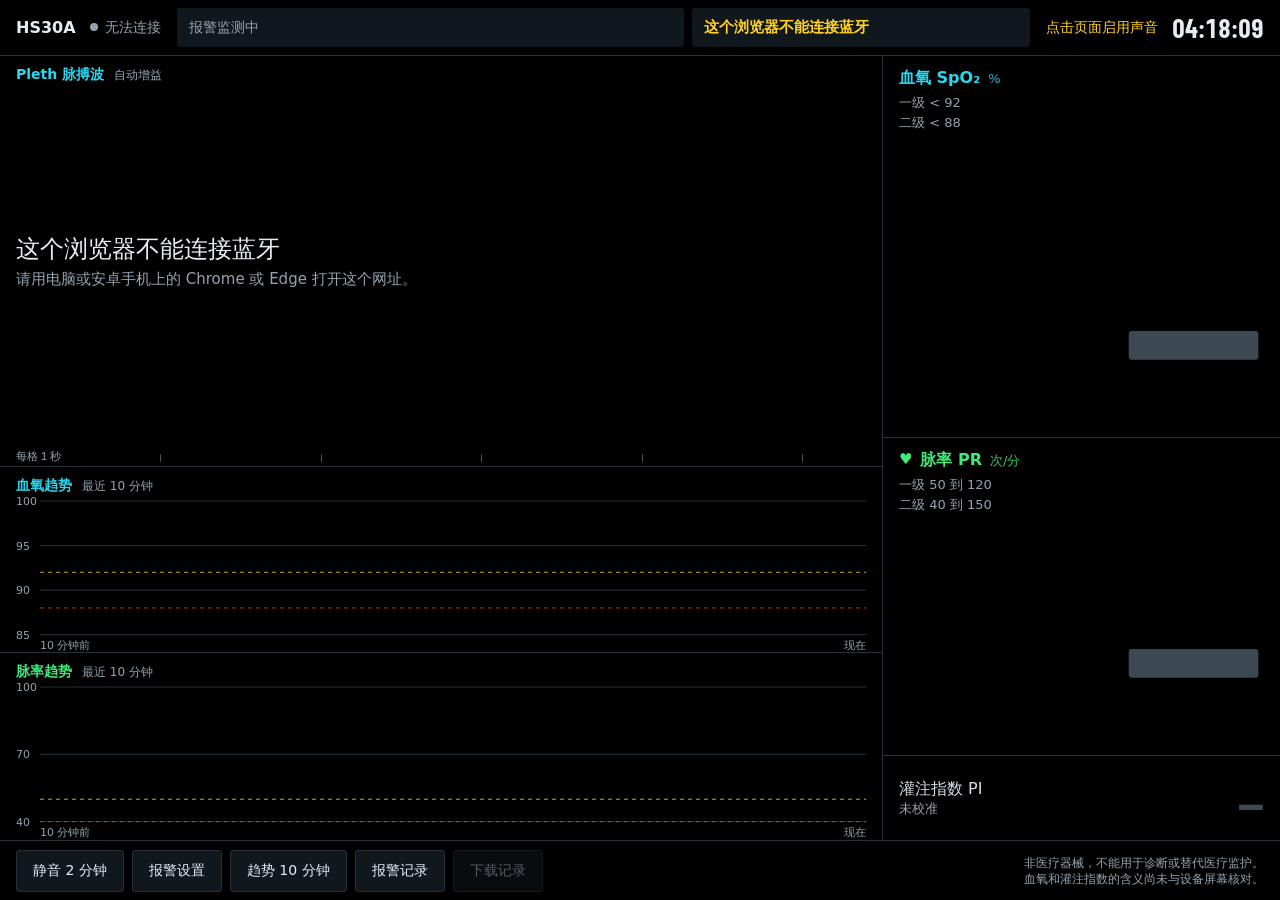
==== index.html @ 620bfce5 "Publish HS30A web monitor Co-Authored-By: Claude Opus 5.5 <noreply@anthropic.com>" ====
<!doctype html>
<html lang="zh-CN">
<head>
<meta charset="utf-8">
<meta name="viewport" content="width=device-width, initial-scale=1">
<title>HS30A 血氧监测</title>
<link rel="icon" href="data:,">
<style>
/* Barlow Condensed (SIL OFL, see fonts/OFL.txt), for systems without DIN Condensed. */
@font-face {
  font-family: "Monitor Numeral";
  src: url("./fonts/barlow-condensed-700.woff2") format("woff2");
  font-weight: 700;
  font-display: swap;
}
:root {
  --ground: #000000;
  --panel-line: #27313A;
  --raised: #10171D;
  --ink: #E6EDF2;
  --ink-soft: #94A3AF;
  --spo2: #27D8F0;
  --spo2-trace: #16A3BD;
  --pr: #3DEB7A;
  --pr-trace: #25AE58;
  --pi: #D6DEE6;
  --warning: #FFD21F;
  --critical: #FF3B30;
  --numeral: "DIN Condensed", "Monitor Numeral", "PingFang SC", sans-serif;
  --text: "PingFang SC", "Avenir Next", system-ui, sans-serif;
  color-scheme: dark;
}
* { box-sizing: border-box; }
html, body { margin: 0; height: 100%; background: var(--ground); }
body {
  position: relative;
  height: 100dvh;
  min-height: 620px;
  display: grid;
  grid-template-rows: 56px minmax(0, 1fr) 60px;
  grid-template-columns: minmax(0, 1fr);
  color: var(--ink);
  font: 400 14px/1.45 var(--text);
}
button, select, input { font: inherit; color: inherit; }
:focus-visible { outline: 2px solid var(--ink); outline-offset: 2px; }

/* Status bar */
.status {
  display: grid;
  grid-template-columns: auto minmax(0, 1fr) auto;
  align-items: stretch;
  column-gap: 16px;
  padding: 0 16px;
  border-bottom: 1px solid var(--panel-line);
}
.identity, .meta { display: flex; align-items: center; gap: 14px; white-space: nowrap; }
.device { font-weight: 600; font-size: 16px; }
#connection { display: flex; align-items: center; gap: 7px; color: var(--ink-soft); }
#connection::before {
  content: "";
  width: 8px;
  height: 8px;
  border-radius: 50%;
  background: var(--ink-soft);
}
#connection[data-tone="live"]::before { background: var(--pr); }
#clock { font: 700 26px/1 var(--numeral); font-variant-numeric: tabular-nums; }
#soundState { color: var(--ink-soft); }
#soundState[data-tone="caution"] { color: var(--warning); }

.alarm-slots {
  display: grid;
  grid-template-columns: minmax(0, 3fr) minmax(0, 2fr);
  gap: 8px;
  padding: 8px 0;
  min-width: 0;
}
.slot {
  display: flex;
  align-items: center;
  gap: 8px;
  min-width: 0;
  padding: 8px 12px;
  border-radius: 3px;
  background: var(--raised);
  color: var(--ink-soft);
  white-space: nowrap;
  overflow: hidden;
}
.slot span:last-child { overflow: hidden; text-overflow: ellipsis; }
.slot[data-level] { font-weight: 600; font-size: 15px; }
.slot[data-level="tech"] { color: var(--warning); }

/* The message stays lit so it can be read; only the parameter block flashes. */
.slot[data-level="1"] { background-color: var(--warning); color: #000; }
.slot[data-level="2"] { background-color: var(--critical); color: #000; }

/* Monitor body */
.monitor {
  display: grid;
  grid-template-columns: minmax(0, 1fr) clamp(320px, 31vw, 480px);
  min-height: 0;
}
.channels {
  display: grid;
  grid-template-rows: minmax(0, 2.2fr) minmax(0, 1fr) minmax(0, 1fr);
  min-height: 0;
  border-right: 1px solid var(--panel-line);
}
.channel { position: relative; min-height: 0; border-bottom: 1px solid var(--panel-line); }
.channel:last-child { border-bottom: 0; }
.channel-label {
  position: absolute;
  z-index: 1;
  top: 8px;
  left: 16px;
  display: flex;
  align-items: baseline;
  gap: 10px;
  pointer-events: none;
}
.channel-label b { font-size: 14px; font-weight: 600; }
.channel-label span { color: var(--ink-soft); font-size: 12px; }
.spo2-ink { color: var(--spo2); }
.pr-ink { color: var(--pr); }
#trace { position: absolute; inset: 0; width: 100%; height: 100%; display: block; }
#hint { position: absolute; left: 16px; right: 16px; top: 50%; transform: translateY(-50%); }
#hint strong { display: block; font-size: 24px; font-weight: 500; }
#hint span { display: block; max-width: 34em; margin-top: 2px; color: var(--ink-soft); font-size: 15px; }
#hintLink { display: inline-block; margin-top: 10px; color: var(--spo2); }
#hintConnect {
  display: block;
  min-height: 44px;
  margin-top: 14px;
  padding: 0 20px;
  border: 0;
  border-radius: 3px;
  background: var(--ink);
  color: #000;
  font-weight: 600;
  cursor: pointer;
}

/* Trend strips */
.trend { position: absolute; inset: 0; padding-top: 30px; }
.trend svg { display: block; width: 100%; height: 100%; touch-action: pan-y; }
.trend text { fill: var(--ink-soft); font: 11px var(--text); font-variant-numeric: tabular-nums; }
.trend-stats {
  position: absolute;
  z-index: 1;
  top: 9px;
  right: 16px;
  margin: 0;
  color: var(--ink-soft);
  font-size: 12px;
  font-variant-numeric: tabular-nums;
}
.tooltip {
  position: absolute;
  top: 34px;
  transform: translateX(-50%);
  padding: 3px 8px;
  border: 1px solid var(--panel-line);
  border-radius: 3px;
  background: var(--raised);
  font-size: 12px;
  white-space: nowrap;
  pointer-events: none;
}

/* Parameter blocks */
.params { display: grid; grid-template-rows: minmax(0, 1.2fr) minmax(0, 1fr) 84px; min-height: 0; }
.param {
  container-type: size;
  position: relative;
  border-bottom: 1px solid var(--panel-line);
  overflow: hidden;
}
.param:last-child { border-bottom: 0; }
/* 0.5 Hz warning and about 1.4 Hz critical: kept slow because the block is large. */
.param[data-level="1"] { animation: param-warning 2s steps(1) infinite; }
.param[data-level="2"] { animation: param-critical .7s steps(1) infinite; }
.param[data-level] .param-title, .param[data-level] .value, .param[data-level] .limits { color: inherit; }
@keyframes param-warning {
  0%, 50% { background-color: var(--warning); color: #000; }
  50.01%, 100% { background-color: var(--ground); color: var(--warning); }
}
@keyframes param-critical {
  0%, 50% { background-color: var(--critical); color: #000; }
  50.01%, 100% { background-color: var(--ground); color: var(--critical); }
}
.param-title {
  position: absolute;
  top: 10px;
  left: 16px;
  display: flex;
  align-items: baseline;
  gap: 8px;
  font-size: 16px;
  font-weight: 600;
}
.param-title small { font-size: 13px; font-weight: 400; opacity: .85; }
/* :where keeps specificity at zero, so alarm colours can always override these. */
:where(#spo2Block) { color: var(--spo2); }
:where(#prBlock) { color: var(--pr); }
#heart { display: inline-block; font-size: 15px; align-self: center; }
.limits {
  position: absolute;
  left: 16px;
  top: 38px;
  display: grid;
  gap: 1px;
  color: var(--ink-soft);
  font-size: 13px;
  font-variant-numeric: tabular-nums;
  white-space: nowrap;
}
.limits .off { color: var(--warning); }
.value {
  position: absolute;
  right: 16px;
  bottom: 14px;
  font-family: var(--numeral);
  font-weight: 700;
  font-size: min(78cqh, 60cqi);
  font-variant-numeric: tabular-nums;
  line-height: .86;
  text-box: trim-both cap alphabetic;
}
.value.empty { color: #3C4852; }
.param[data-level] .value.empty { color: inherit; }
.pi-block { color: var(--pi); }
.pi-block .value { font-size: min(52cqh, 26cqi); bottom: 18px; }
.pi-block .param-title { top: 50%; transform: translateY(-50%); font-weight: 500; flex-direction: column; gap: 0; }
.pi-block .param-title small { color: var(--ink-soft); opacity: 1; }

/* Soft keys */
.softkeys {
  display: flex;
  align-items: center;
  gap: 8px;
  padding: 0 16px;
  border-top: 1px solid var(--panel-line);
  min-width: 0;
}
.softkeys button, dialog button {
  flex: none;
  min-height: 42px;
  padding: 0 16px;
  border: 1px solid var(--panel-line);
  border-radius: 3px;
  background: var(--raised);
  cursor: pointer;
}
.softkeys button:hover:not(:disabled), dialog button:hover:not(:disabled) { border-color: var(--ink-soft); }
button:disabled { color: var(--ink-soft); opacity: .55; cursor: default; }
#silence[aria-pressed="true"] { border-color: var(--warning); color: var(--warning); }
.disclaimer {
  position: absolute;
  right: 16px;
  bottom: 13px;
  margin: 0;
  color: var(--ink-soft);
  font-size: 12px;
  text-align: right;
  line-height: 1.35;
}

/* Dialogs */
dialog {
  width: min(600px, calc(100vw - 32px));
  max-height: calc(100dvh - 32px);
  padding: 24px;
  border: 1px solid var(--panel-line);
  border-radius: 4px;
  background: var(--raised);
  color: var(--ink);
}
dialog::backdrop { background: rgba(0, 0, 0, .7); }
dialog h2 { margin: 0 0 16px; font-size: 18px; font-weight: 600; }
.limit-table { width: 100%; border-collapse: collapse; }
.limit-table th, .limit-table td { padding: 8px 8px 8px 0; text-align: left; font-weight: 400; }
.limit-table thead th { color: var(--ink-soft); font-size: 13px; }
.limit-table tbody th { white-space: nowrap; }
.limit-table td label { display: inline-flex; align-items: center; gap: 6px; white-space: nowrap; }
.tier { display: inline-flex; align-items: center; gap: 6px; }
.tier::before { content: ""; width: 10px; height: 10px; border-radius: 2px; }
.tier-1::before { background: var(--warning); }
.tier-2::before { background: var(--critical); }
input[type="number"], select {
  width: 84px;
  min-height: 38px;
  padding: 0 8px;
  border: 1px solid var(--panel-line);
  border-radius: 3px;
  background: var(--ground);
  font-variant-numeric: tabular-nums;
}
select { width: auto; }
.setting-row { display: flex; flex-wrap: wrap; align-items: center; gap: 8px 16px; margin-top: 16px; }
.setting-row label { display: inline-flex; align-items: center; gap: 8px; }
.setting-help { margin: 12px 0 0; color: var(--ink-soft); font-size: 13px; }
#settingsError { min-height: 21px; margin: 12px 0 0; color: var(--warning); }
.dialog-actions { display: flex; flex-wrap: wrap; gap: 8px; margin-top: 16px; }
.dialog-actions .end { margin-left: auto; }
button.primary { border-color: var(--ink); background: var(--ink); color: #000; font-weight: 600; }
.log-scroll { max-height: 50vh; overflow: auto; }
.log-table { width: 100%; border-collapse: collapse; font-variant-numeric: tabular-nums; }
.log-table th, .log-table td {
  padding: 7px 10px 7px 0;
  border-bottom: 1px solid var(--panel-line);
  text-align: left;
  font-weight: 400;
}
.log-table th { position: sticky; top: 0; background: var(--raised); color: var(--ink-soft); }
.log-empty { color: var(--ink-soft); }

[hidden] { display: none !important; }

@media (prefers-reduced-motion: reduce) {
  .param[data-level="1"] { animation: none; background-color: var(--warning); color: #000; }
  .param[data-level="2"] { animation: none; background-color: var(--critical); color: #000; }
}

@media (max-width: 900px) {
  html, body { height: auto; }
  body { height: auto; min-height: 100dvh; grid-template-rows: auto auto auto auto; }
  .status { grid-template-columns: minmax(0, 1fr) auto; row-gap: 0; padding: 8px 16px 0; }
  .alarm-slots { grid-column: 1 / -1; grid-row: 2; grid-template-columns: minmax(0, 1fr); padding: 8px 0; }
  .monitor { grid-template-columns: minmax(0, 1fr); }
  .params { order: -1; grid-template-rows: 190px 72px; grid-template-columns: repeat(2, minmax(0, 1fr)); border-bottom: 1px solid var(--panel-line); }
  #spo2Block { border-right: 1px solid var(--panel-line); }
  .pi-block { grid-column: 1 / -1; border-bottom: 0; }
  .value { font-size: min(62cqh, 58cqi); }
  .channels { grid-template-rows: 220px 130px 130px; border-right: 0; }
  .disclaimer { position: static; order: 1; padding: 8px 16px; text-align: left; }
  .softkeys {
    order: 2;
    position: sticky;
    z-index: 5;
    bottom: 0;
    padding: 8px 16px;
    overflow-x: auto;
    background: var(--ground);
  }
  .softkeys button { flex: 1 0 auto; padding: 0 12px; }
  #soundState { display: none; }
}
</style>
</head>
<body>
<header class="status">
  <div class="identity">
    <span class="device">HS30A</span>
    <span id="connection" role="status">正在连接本地服务</span>
  </div>
  <div class="alarm-slots">
    <div class="slot" id="physiological" role="alert"><span>报警监测中</span></div>
    <div class="slot" id="technical" role="status"><span>设备状态正常</span></div>
  </div>
  <div class="meta">
    <span id="soundState"></span>
    <time id="clock"></time>
  </div>
</header>

<main class="monitor">
  <section class="channels">
    <div class="channel" aria-label="实时脉搏波形">
      <div class="channel-label"><b class="spo2-ink">Pleth 脉搏波</b><span>自动增益</span></div>
      <canvas id="trace"></canvas>
      <div id="hint" hidden>
        <strong id="hintTitle"></strong>
        <span id="hintBody"></span>
        <a id="hintLink" target="_blank" rel="noopener" hidden></a>
        <button id="hintConnect" type="button" hidden>连接血氧仪</button>
      </div>
    </div>
    <div class="channel">
      <div class="channel-label"><b class="spo2-ink">血氧趋势</b><span id="spo2Window"></span></div>
      <p class="trend-stats" id="spo2Stats"></p>
      <div class="trend" id="spo2Trend"></div>
    </div>
    <div class="channel">
      <div class="channel-label"><b class="pr-ink">脉率趋势</b><span id="prWindow"></span></div>
      <p class="trend-stats" id="prStats"></p>
      <div class="trend" id="prTrend"></div>
    </div>
  </section>

  <aside class="params">
    <section class="param" id="spo2Block">
      <div class="param-title">血氧 SpO₂ <small>%</small></div>
      <div class="limits" id="spo2Limits"></div>
      <span class="value empty" id="spo2">--</span>
    </section>
    <section class="param" id="prBlock">
      <div class="param-title"><span id="heart" aria-hidden="true">♥</span>脉率 PR <small>次/分</small></div>
      <div class="limits" id="prLimits"></div>
      <span class="value empty" id="pr">--</span>
    </section>
    <section class="param pi-block">
      <div class="param-title">灌注指数 PI <small>未校准</small></div>
      <span class="value empty" id="pi">--</span>
    </section>
  </aside>
</main>

<footer class="softkeys">
  <button id="connectKey" type="button" hidden>连接血氧仪</button>
  <button id="silence" type="button" aria-pressed="false">静音 2 分钟</button>
  <button id="openSettings" type="button">报警设置</button>
  <button id="trendWindow" type="button">趋势 10 分钟</button>
  <button id="openLog" type="button">报警记录</button>
  <button id="download" type="button" disabled>下载记录</button>
</footer>
<p class="disclaimer">非医疗器械，不能用于诊断或替代医疗监护。<br>血氧和灌注指数的含义尚未与设备屏幕核对。</p>

<dialog id="settings" aria-labelledby="settingsTitle">
  <form id="settingsForm" method="dialog">
    <h2 id="settingsTitle">报警设置</h2>
    <table class="limit-table">
      <thead>
        <tr>
          <th scope="col">限值</th>
          <th scope="col"><span class="tier tier-1">一级 注意</span></th>
          <th scope="col"><span class="tier tier-2">二级 危急</span></th>
          <th scope="col">报警</th>
        </tr>
      </thead>
      <tbody>
        <tr>
          <th scope="row">血氧低于（%）</th>
          <td><input type="number" data-path="spo2.low1" min="50" max="100" aria-label="血氧一级下限"></td>
          <td><input type="number" data-path="spo2.low2" min="50" max="100" aria-label="血氧二级下限"></td>
          <td><label><input type="checkbox" data-path="spo2.enabled">开启</label></td>
        </tr>
        <tr>
          <th scope="row">脉率低于（次/分）</th>
          <td><input type="number" data-path="pr.low1" min="25" max="250" aria-label="脉率一级下限"></td>
          <td><input type="number" data-path="pr.low2" min="25" max="250" aria-label="脉率二级下限"></td>
          <td rowspan="2"><label><input type="checkbox" data-path="pr.enabled">开启</label></td>
        </tr>
        <tr>
          <th scope="row">脉率高于（次/分）</th>
          <td><input type="number" data-path="pr.high1" min="25" max="250" aria-label="脉率一级上限"></td>
          <td><input type="number" data-path="pr.high2" min="25" max="250" aria-label="脉率二级上限"></td>
        </tr>
      </tbody>
    </table>
    <div class="setting-row">
      <label>持续
        <select data-path="delaySeconds" data-number>
          <option value="0">立即</option>
          <option value="5">5 秒</option>
          <option value="10">10 秒</option>
          <option value="20">20 秒</option>
        </select>
        后报警
      </label>
    </div>
    <div class="setting-row">
      <label><input type="checkbox" data-path="sound">报警声音</label>
      <label><input type="checkbox" data-path="technicalSound">信号中断时也发声</label>
      <button type="button" id="testWarning">试听一级</button>
      <button type="button" id="testCritical">试听二级</button>
    </div>
    <p class="setting-help">设置保存在这个浏览器里。只有这个页面开在前台、设备没有锁屏或休眠时，报警才会工作。</p>
    <p id="settingsError" role="alert"></p>
    <div class="dialog-actions">
      <button type="button" id="restoreDefaults">恢复默认值</button>
      <button type="button" id="cancelSettings" class="end">取消</button>
      <button type="submit" id="saveSettings" class="primary">保存设置</button>
    </div>
  </form>
</dialog>

<dialog id="log" aria-labelledby="logTitle">
  <h2 id="logTitle">报警记录</h2>
  <div class="log-scroll">
    <table class="log-table">
      <thead><tr><th scope="col">开始时间</th><th scope="col">级别</th><th scope="col">内容</th><th scope="col">持续</th></tr></thead>
      <tbody id="logRows"></tbody>
    </table>
    <p class="log-empty" id="logEmpty">还没有报警记录。</p>
  </div>
  <div class="dialog-actions">
    <button type="button" id="clearLog">清空记录</button>
    <button type="button" id="closeLog" class="end primary">关闭</button>
  </div>
</dialog>

<script type="module" src="./app.js"></script>
</body>
</html>
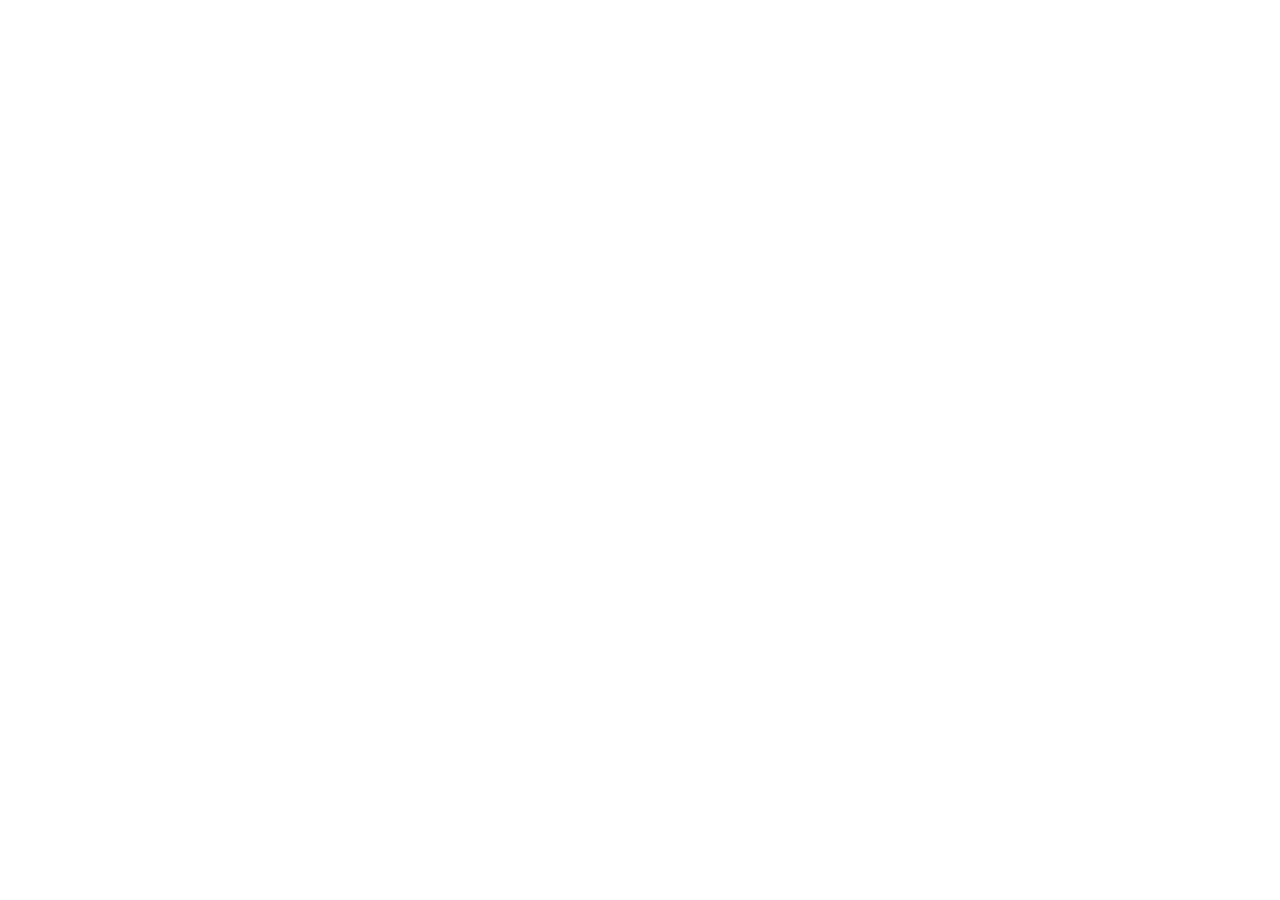
==== commit 7a785bd3: "Rebuild from the Next app: phone layouts, new alarm colours, steadier waveform Co-Authored-By: Claud" ====
--- a/index.html
+++ b/index.html
@@ -3,494 +3,12 @@
 <head>
 <meta charset="utf-8">
 <meta name="viewport" content="width=device-width, initial-scale=1">
+<meta name="robots" content="noindex">
 <title>HS30A 血氧监测</title>
-<link rel="icon" href="data:,">
-<style>
-/* Barlow Condensed (SIL OFL, see fonts/OFL.txt), for systems without DIN Condensed. */
-@font-face {
-  font-family: "Monitor Numeral";
-  src: url("./fonts/barlow-condensed-700.woff2") format("woff2");
-  font-weight: 700;
-  font-display: swap;
-}
-:root {
-  --ground: #000000;
-  --panel-line: #27313A;
-  --raised: #10171D;
-  --ink: #E6EDF2;
-  --ink-soft: #94A3AF;
-  --spo2: #27D8F0;
-  --spo2-trace: #16A3BD;
-  --pr: #3DEB7A;
-  --pr-trace: #25AE58;
-  --pi: #D6DEE6;
-  --warning: #FFD21F;
-  --critical: #FF3B30;
-  --numeral: "DIN Condensed", "Monitor Numeral", "PingFang SC", sans-serif;
-  --text: "PingFang SC", "Avenir Next", system-ui, sans-serif;
-  color-scheme: dark;
-}
-* { box-sizing: border-box; }
-html, body { margin: 0; height: 100%; background: var(--ground); }
-body {
-  position: relative;
-  height: 100dvh;
-  min-height: 620px;
-  display: grid;
-  grid-template-rows: 56px minmax(0, 1fr) 60px;
-  grid-template-columns: minmax(0, 1fr);
-  color: var(--ink);
-  font: 400 14px/1.45 var(--text);
-}
-button, select, input { font: inherit; color: inherit; }
-:focus-visible { outline: 2px solid var(--ink); outline-offset: 2px; }
-
-/* Status bar */
-.status {
-  display: grid;
-  grid-template-columns: auto minmax(0, 1fr) auto;
-  align-items: stretch;
-  column-gap: 16px;
-  padding: 0 16px;
-  border-bottom: 1px solid var(--panel-line);
-}
-.identity, .meta { display: flex; align-items: center; gap: 14px; white-space: nowrap; }
-.device { font-weight: 600; font-size: 16px; }
-#connection { display: flex; align-items: center; gap: 7px; color: var(--ink-soft); }
-#connection::before {
-  content: "";
-  width: 8px;
-  height: 8px;
-  border-radius: 50%;
-  background: var(--ink-soft);
-}
-#connection[data-tone="live"]::before { background: var(--pr); }
-#clock { font: 700 26px/1 var(--numeral); font-variant-numeric: tabular-nums; }
-#soundState { color: var(--ink-soft); }
-#soundState[data-tone="caution"] { color: var(--warning); }
-
-.alarm-slots {
-  display: grid;
-  grid-template-columns: minmax(0, 3fr) minmax(0, 2fr);
-  gap: 8px;
-  padding: 8px 0;
-  min-width: 0;
-}
-.slot {
-  display: flex;
-  align-items: center;
-  gap: 8px;
-  min-width: 0;
-  padding: 8px 12px;
-  border-radius: 3px;
-  background: var(--raised);
-  color: var(--ink-soft);
-  white-space: nowrap;
-  overflow: hidden;
-}
-.slot span:last-child { overflow: hidden; text-overflow: ellipsis; }
-.slot[data-level] { font-weight: 600; font-size: 15px; }
-.slot[data-level="tech"] { color: var(--warning); }
-
-/* The message stays lit so it can be read; only the parameter block flashes. */
-.slot[data-level="1"] { background-color: var(--warning); color: #000; }
-.slot[data-level="2"] { background-color: var(--critical); color: #000; }
-
-/* Monitor body */
-.monitor {
-  display: grid;
-  grid-template-columns: minmax(0, 1fr) clamp(320px, 31vw, 480px);
-  min-height: 0;
-}
-.channels {
-  display: grid;
-  grid-template-rows: minmax(0, 2.2fr) minmax(0, 1fr) minmax(0, 1fr);
-  min-height: 0;
-  border-right: 1px solid var(--panel-line);
-}
-.channel { position: relative; min-height: 0; border-bottom: 1px solid var(--panel-line); }
-.channel:last-child { border-bottom: 0; }
-.channel-label {
-  position: absolute;
-  z-index: 1;
-  top: 8px;
-  left: 16px;
-  display: flex;
-  align-items: baseline;
-  gap: 10px;
-  pointer-events: none;
-}
-.channel-label b { font-size: 14px; font-weight: 600; }
-.channel-label span { color: var(--ink-soft); font-size: 12px; }
-.spo2-ink { color: var(--spo2); }
-.pr-ink { color: var(--pr); }
-#trace { position: absolute; inset: 0; width: 100%; height: 100%; display: block; }
-#hint { position: absolute; left: 16px; right: 16px; top: 50%; transform: translateY(-50%); }
-#hint strong { display: block; font-size: 24px; font-weight: 500; }
-#hint span { display: block; max-width: 34em; margin-top: 2px; color: var(--ink-soft); font-size: 15px; }
-#hintLink { display: inline-block; margin-top: 10px; color: var(--spo2); }
-#hintConnect {
-  display: block;
-  min-height: 44px;
-  margin-top: 14px;
-  padding: 0 20px;
-  border: 0;
-  border-radius: 3px;
-  background: var(--ink);
-  color: #000;
-  font-weight: 600;
-  cursor: pointer;
-}
-
-/* Trend strips */
-.trend { position: absolute; inset: 0; padding-top: 30px; }
-.trend svg { display: block; width: 100%; height: 100%; touch-action: pan-y; }
-.trend text { fill: var(--ink-soft); font: 11px var(--text); font-variant-numeric: tabular-nums; }
-.trend-stats {
-  position: absolute;
-  z-index: 1;
-  top: 9px;
-  right: 16px;
-  margin: 0;
-  color: var(--ink-soft);
-  font-size: 12px;
-  font-variant-numeric: tabular-nums;
-}
-.tooltip {
-  position: absolute;
-  top: 34px;
-  transform: translateX(-50%);
-  padding: 3px 8px;
-  border: 1px solid var(--panel-line);
-  border-radius: 3px;
-  background: var(--raised);
-  font-size: 12px;
-  white-space: nowrap;
-  pointer-events: none;
-}
-
-/* Parameter blocks */
-.params { display: grid; grid-template-rows: minmax(0, 1.2fr) minmax(0, 1fr) 84px; min-height: 0; }
-.param {
-  container-type: size;
-  position: relative;
-  border-bottom: 1px solid var(--panel-line);
-  overflow: hidden;
-}
-.param:last-child { border-bottom: 0; }
-/* 0.5 Hz warning and about 1.4 Hz critical: kept slow because the block is large. */
-.param[data-level="1"] { animation: param-warning 2s steps(1) infinite; }
-.param[data-level="2"] { animation: param-critical .7s steps(1) infinite; }
-.param[data-level] .param-title, .param[data-level] .value, .param[data-level] .limits { color: inherit; }
-@keyframes param-warning {
-  0%, 50% { background-color: var(--warning); color: #000; }
-  50.01%, 100% { background-color: var(--ground); color: var(--warning); }
-}
-@keyframes param-critical {
-  0%, 50% { background-color: var(--critical); color: #000; }
-  50.01%, 100% { background-color: var(--ground); color: var(--critical); }
-}
-.param-title {
-  position: absolute;
-  top: 10px;
-  left: 16px;
-  display: flex;
-  align-items: baseline;
-  gap: 8px;
-  font-size: 16px;
-  font-weight: 600;
-}
-.param-title small { font-size: 13px; font-weight: 400; opacity: .85; }
-/* :where keeps specificity at zero, so alarm colours can always override these. */
-:where(#spo2Block) { color: var(--spo2); }
-:where(#prBlock) { color: var(--pr); }
-#heart { display: inline-block; font-size: 15px; align-self: center; }
-.limits {
-  position: absolute;
-  left: 16px;
-  top: 38px;
-  display: grid;
-  gap: 1px;
-  color: var(--ink-soft);
-  font-size: 13px;
-  font-variant-numeric: tabular-nums;
-  white-space: nowrap;
-}
-.limits .off { color: var(--warning); }
-.value {
-  position: absolute;
-  right: 16px;
-  bottom: 14px;
-  font-family: var(--numeral);
-  font-weight: 700;
-  font-size: min(78cqh, 60cqi);
-  font-variant-numeric: tabular-nums;
-  line-height: .86;
-  text-box: trim-both cap alphabetic;
-}
-.value.empty { color: #3C4852; }
-.param[data-level] .value.empty { color: inherit; }
-.pi-block { color: var(--pi); }
-.pi-block .value { font-size: min(52cqh, 26cqi); bottom: 18px; }
-.pi-block .param-title { top: 50%; transform: translateY(-50%); font-weight: 500; flex-direction: column; gap: 0; }
-.pi-block .param-title small { color: var(--ink-soft); opacity: 1; }
-
-/* Soft keys */
-.softkeys {
-  display: flex;
-  align-items: center;
-  gap: 8px;
-  padding: 0 16px;
-  border-top: 1px solid var(--panel-line);
-  min-width: 0;
-}
-.softkeys button, dialog button {
-  flex: none;
-  min-height: 42px;
-  padding: 0 16px;
-  border: 1px solid var(--panel-line);
-  border-radius: 3px;
-  background: var(--raised);
-  cursor: pointer;
-}
-.softkeys button:hover:not(:disabled), dialog button:hover:not(:disabled) { border-color: var(--ink-soft); }
-button:disabled { color: var(--ink-soft); opacity: .55; cursor: default; }
-#silence[aria-pressed="true"] { border-color: var(--warning); color: var(--warning); }
-.disclaimer {
-  position: absolute;
-  right: 16px;
-  bottom: 13px;
-  margin: 0;
-  color: var(--ink-soft);
-  font-size: 12px;
-  text-align: right;
-  line-height: 1.35;
-}
-
-/* Dialogs */
-dialog {
-  width: min(600px, calc(100vw - 32px));
-  max-height: calc(100dvh - 32px);
-  padding: 24px;
-  border: 1px solid var(--panel-line);
-  border-radius: 4px;
-  background: var(--raised);
-  color: var(--ink);
-}
-dialog::backdrop { background: rgba(0, 0, 0, .7); }
-dialog h2 { margin: 0 0 16px; font-size: 18px; font-weight: 600; }
-.limit-table { width: 100%; border-collapse: collapse; }
-.limit-table th, .limit-table td { padding: 8px 8px 8px 0; text-align: left; font-weight: 400; }
-.limit-table thead th { color: var(--ink-soft); font-size: 13px; }
-.limit-table tbody th { white-space: nowrap; }
-.limit-table td label { display: inline-flex; align-items: center; gap: 6px; white-space: nowrap; }
-.tier { display: inline-flex; align-items: center; gap: 6px; }
-.tier::before { content: ""; width: 10px; height: 10px; border-radius: 2px; }
-.tier-1::before { background: var(--warning); }
-.tier-2::before { background: var(--critical); }
-input[type="number"], select {
-  width: 84px;
-  min-height: 38px;
-  padding: 0 8px;
-  border: 1px solid var(--panel-line);
-  border-radius: 3px;
-  background: var(--ground);
-  font-variant-numeric: tabular-nums;
-}
-select { width: auto; }
-.setting-row { display: flex; flex-wrap: wrap; align-items: center; gap: 8px 16px; margin-top: 16px; }
-.setting-row label { display: inline-flex; align-items: center; gap: 8px; }
-.setting-help { margin: 12px 0 0; color: var(--ink-soft); font-size: 13px; }
-#settingsError { min-height: 21px; margin: 12px 0 0; color: var(--warning); }
-.dialog-actions { display: flex; flex-wrap: wrap; gap: 8px; margin-top: 16px; }
-.dialog-actions .end { margin-left: auto; }
-button.primary { border-color: var(--ink); background: var(--ink); color: #000; font-weight: 600; }
-.log-scroll { max-height: 50vh; overflow: auto; }
-.log-table { width: 100%; border-collapse: collapse; font-variant-numeric: tabular-nums; }
-.log-table th, .log-table td {
-  padding: 7px 10px 7px 0;
-  border-bottom: 1px solid var(--panel-line);
-  text-align: left;
-  font-weight: 400;
-}
-.log-table th { position: sticky; top: 0; background: var(--raised); color: var(--ink-soft); }
-.log-empty { color: var(--ink-soft); }
-
-[hidden] { display: none !important; }
-
-@media (prefers-reduced-motion: reduce) {
-  .param[data-level="1"] { animation: none; background-color: var(--warning); color: #000; }
-  .param[data-level="2"] { animation: none; background-color: var(--critical); color: #000; }
-}
-
-@media (max-width: 900px) {
-  html, body { height: auto; }
-  body { height: auto; min-height: 100dvh; grid-template-rows: auto auto auto auto; }
-  .status { grid-template-columns: minmax(0, 1fr) auto; row-gap: 0; padding: 8px 16px 0; }
-  .alarm-slots { grid-column: 1 / -1; grid-row: 2; grid-template-columns: minmax(0, 1fr); padding: 8px 0; }
-  .monitor { grid-template-columns: minmax(0, 1fr); }
-  .params { order: -1; grid-template-rows: 190px 72px; grid-template-columns: repeat(2, minmax(0, 1fr)); border-bottom: 1px solid var(--panel-line); }
-  #spo2Block { border-right: 1px solid var(--panel-line); }
-  .pi-block { grid-column: 1 / -1; border-bottom: 0; }
-  .value { font-size: min(62cqh, 58cqi); }
-  .channels { grid-template-rows: 220px 130px 130px; border-right: 0; }
-  .disclaimer { position: static; order: 1; padding: 8px 16px; text-align: left; }
-  .softkeys {
-    order: 2;
-    position: sticky;
-    z-index: 5;
-    bottom: 0;
-    padding: 8px 16px;
-    overflow-x: auto;
-    background: var(--ground);
-  }
-  .softkeys button { flex: 1 0 auto; padding: 0 12px; }
-  #soundState { display: none; }
-}
-</style>
+<meta http-equiv="refresh" content="0; url=monitor/">
+<script>location.replace("monitor/");</script>
 </head>
-<body>
-<header class="status">
-  <div class="identity">
-    <span class="device">HS30A</span>
-    <span id="connection" role="status">正在连接本地服务</span>
-  </div>
-  <div class="alarm-slots">
-    <div class="slot" id="physiological" role="alert"><span>报警监测中</span></div>
-    <div class="slot" id="technical" role="status"><span>设备状态正常</span></div>
-  </div>
-  <div class="meta">
-    <span id="soundState"></span>
-    <time id="clock"></time>
-  </div>
-</header>
-
-<main class="monitor">
-  <section class="channels">
-    <div class="channel" aria-label="实时脉搏波形">
-      <div class="channel-label"><b class="spo2-ink">Pleth 脉搏波</b><span>自动增益</span></div>
-      <canvas id="trace"></canvas>
-      <div id="hint" hidden>
-        <strong id="hintTitle"></strong>
-        <span id="hintBody"></span>
-        <a id="hintLink" target="_blank" rel="noopener" hidden></a>
-        <button id="hintConnect" type="button" hidden>连接血氧仪</button>
-      </div>
-    </div>
-    <div class="channel">
-      <div class="channel-label"><b class="spo2-ink">血氧趋势</b><span id="spo2Window"></span></div>
-      <p class="trend-stats" id="spo2Stats"></p>
-      <div class="trend" id="spo2Trend"></div>
-    </div>
-    <div class="channel">
-      <div class="channel-label"><b class="pr-ink">脉率趋势</b><span id="prWindow"></span></div>
-      <p class="trend-stats" id="prStats"></p>
-      <div class="trend" id="prTrend"></div>
-    </div>
-  </section>
-
-  <aside class="params">
-    <section class="param" id="spo2Block">
-      <div class="param-title">血氧 SpO₂ <small>%</small></div>
-      <div class="limits" id="spo2Limits"></div>
-      <span class="value empty" id="spo2">--</span>
-    </section>
-    <section class="param" id="prBlock">
-      <div class="param-title"><span id="heart" aria-hidden="true">♥</span>脉率 PR <small>次/分</small></div>
-      <div class="limits" id="prLimits"></div>
-      <span class="value empty" id="pr">--</span>
-    </section>
-    <section class="param pi-block">
-      <div class="param-title">灌注指数 PI <small>未校准</small></div>
-      <span class="value empty" id="pi">--</span>
-    </section>
-  </aside>
-</main>
-
-<footer class="softkeys">
-  <button id="connectKey" type="button" hidden>连接血氧仪</button>
-  <button id="silence" type="button" aria-pressed="false">静音 2 分钟</button>
-  <button id="openSettings" type="button">报警设置</button>
-  <button id="trendWindow" type="button">趋势 10 分钟</button>
-  <button id="openLog" type="button">报警记录</button>
-  <button id="download" type="button" disabled>下载记录</button>
-</footer>
-<p class="disclaimer">非医疗器械，不能用于诊断或替代医疗监护。<br>血氧和灌注指数的含义尚未与设备屏幕核对。</p>
-
-<dialog id="settings" aria-labelledby="settingsTitle">
-  <form id="settingsForm" method="dialog">
-    <h2 id="settingsTitle">报警设置</h2>
-    <table class="limit-table">
-      <thead>
-        <tr>
-          <th scope="col">限值</th>
-          <th scope="col"><span class="tier tier-1">一级 注意</span></th>
-          <th scope="col"><span class="tier tier-2">二级 危急</span></th>
-          <th scope="col">报警</th>
-        </tr>
-      </thead>
-      <tbody>
-        <tr>
-          <th scope="row">血氧低于（%）</th>
-          <td><input type="number" data-path="spo2.low1" min="50" max="100" aria-label="血氧一级下限"></td>
-          <td><input type="number" data-path="spo2.low2" min="50" max="100" aria-label="血氧二级下限"></td>
-          <td><label><input type="checkbox" data-path="spo2.enabled">开启</label></td>
-        </tr>
-        <tr>
-          <th scope="row">脉率低于（次/分）</th>
-          <td><input type="number" data-path="pr.low1" min="25" max="250" aria-label="脉率一级下限"></td>
-          <td><input type="number" data-path="pr.low2" min="25" max="250" aria-label="脉率二级下限"></td>
-          <td rowspan="2"><label><input type="checkbox" data-path="pr.enabled">开启</label></td>
-        </tr>
-        <tr>
-          <th scope="row">脉率高于（次/分）</th>
-          <td><input type="number" data-path="pr.high1" min="25" max="250" aria-label="脉率一级上限"></td>
-          <td><input type="number" data-path="pr.high2" min="25" max="250" aria-label="脉率二级上限"></td>
-        </tr>
-      </tbody>
-    </table>
-    <div class="setting-row">
-      <label>持续
-        <select data-path="delaySeconds" data-number>
-          <option value="0">立即</option>
-          <option value="5">5 秒</option>
-          <option value="10">10 秒</option>
-          <option value="20">20 秒</option>
-        </select>
-        后报警
-      </label>
-    </div>
-    <div class="setting-row">
-      <label><input type="checkbox" data-path="sound">报警声音</label>
-      <label><input type="checkbox" data-path="technicalSound">信号中断时也发声</label>
-      <button type="button" id="testWarning">试听一级</button>
-      <button type="button" id="testCritical">试听二级</button>
-    </div>
-    <p class="setting-help">设置保存在这个浏览器里。只有这个页面开在前台、设备没有锁屏或休眠时，报警才会工作。</p>
-    <p id="settingsError" role="alert"></p>
-    <div class="dialog-actions">
-      <button type="button" id="restoreDefaults">恢复默认值</button>
-      <button type="button" id="cancelSettings" class="end">取消</button>
-      <button type="submit" id="saveSettings" class="primary">保存设置</button>
-    </div>
-  </form>
-</dialog>
-
-<dialog id="log" aria-labelledby="logTitle">
-  <h2 id="logTitle">报警记录</h2>
-  <div class="log-scroll">
-    <table class="log-table">
-      <thead><tr><th scope="col">开始时间</th><th scope="col">级别</th><th scope="col">内容</th><th scope="col">持续</th></tr></thead>
-      <tbody id="logRows"></tbody>
-    </table>
-    <p class="log-empty" id="logEmpty">还没有报警记录。</p>
-  </div>
-  <div class="dialog-actions">
-    <button type="button" id="clearLog">清空记录</button>
-    <button type="button" id="closeLog" class="end primary">关闭</button>
-  </div>
-</dialog>
-
-<script type="module" src="./app.js"></script>
+<body style="background:#000;color:#e6edf2;font-family:system-ui,sans-serif">
+<p><a href="monitor/" style="color:#27d8f0">打开监测页</a></p>
 </body>
 </html>
